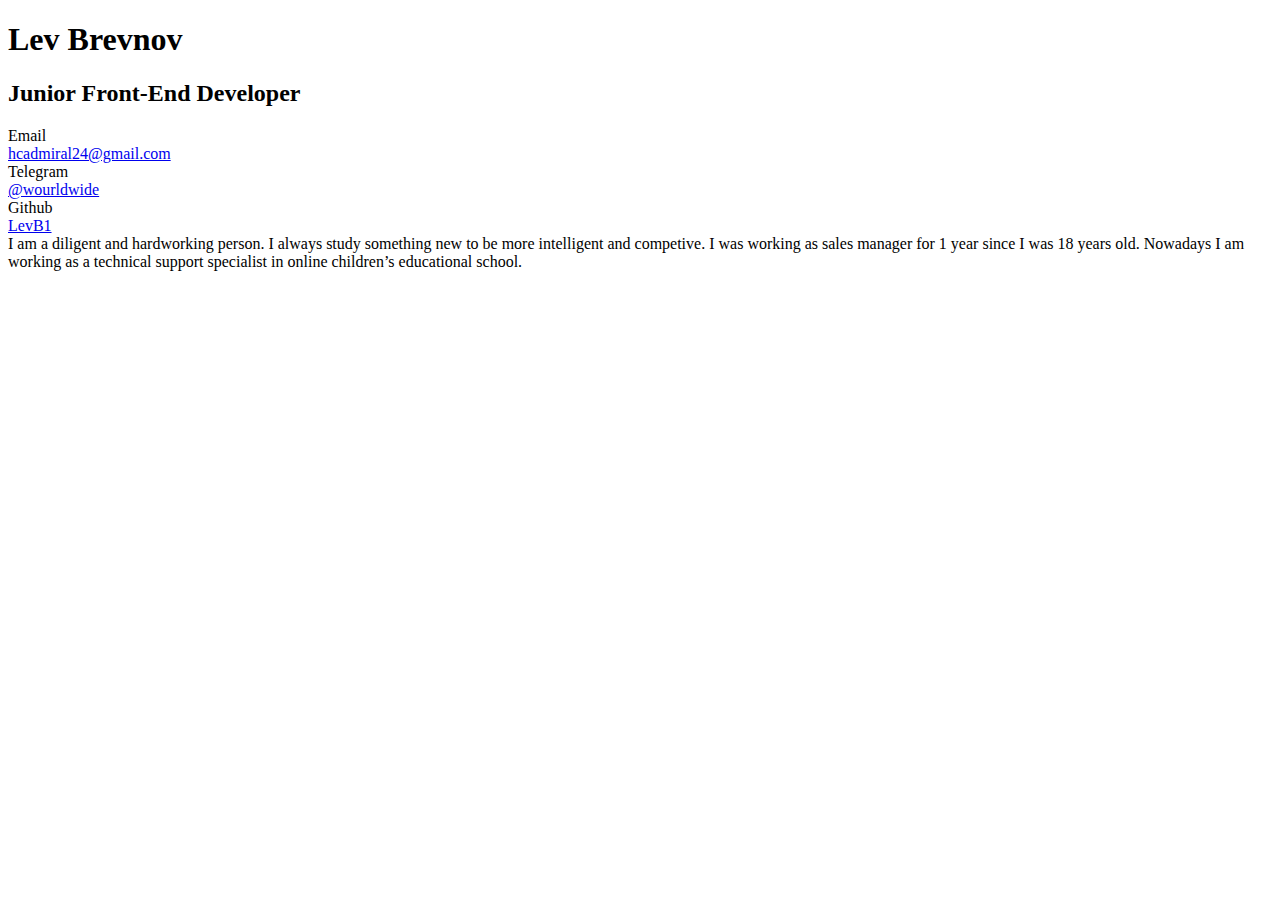
==== index.html @ 9af0b9e2 "docs: write the correct link" ====
<!DOCTYPE html>
<html lang="en"></html>
<head></head>
 <meta charset="UTF-8">
 <meta name="viewport" content="width=device-width, initial-scale=1.0">
 <title>My CV</title>
</head>
<body>
<div class="cv"></div>
 <section>
     <h1>Lev Brevnov</h1>
     <h2>Junior Front-End Developer</h2>

     <div class="contacts">
        <div class="contact">
            <div class="contact__type">
                Email
            </div>
            <div class="contact__value">
                <a href="https://mail.google.com/mail/u/0/?hl=en#inbox?compose=GTvVlcRwRfGHwWDKbcnKPzcTWJlmlCfbDFclmLvChpcvKTctKwFnTNgJGPQscrBHSxqWPxdRRQKTg">hcadmiral24@gmail.com</a>
            </div>
        </div>
        <div class="contact">
         <div class="contact__type">
             Telegram
            </div>
            <div class="contact__value">
             <a href="tg://resolve?domain=wourldwide">@wourldwide</a>
            </div>
        </div>
        <div class="contact">
            <div class="contact__type">
                Github
            </div>
            <div class="contact__value">
                <a href="https://github.com/levB1">LevB1</a>
            </div>
        </div>
     </div>
     <div class="description">
        I am a diligent and hardworking person. 
        I always study something new to be more intelligent and competive. 
        I was working as sales manager for 1 year since I was 18 years old. 
        Nowadays I am working as a technical support specialist in online children’s 
        educational school.
     </div>
    </section>

    <section>
        
    </section>
</body>
</html>
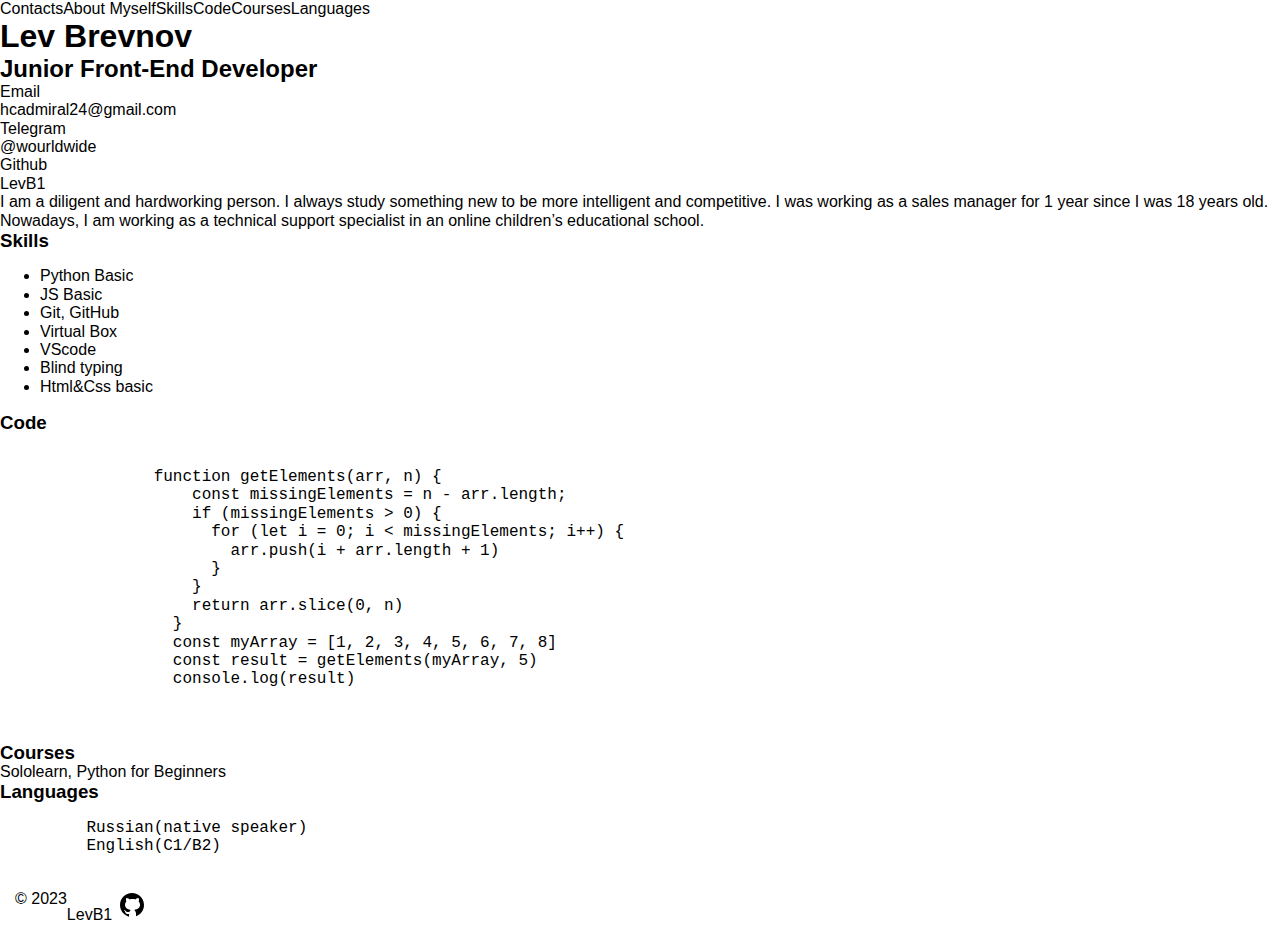
==== commit 9caed515: "docs: create normalize.css" ====
--- a/index.html
+++ b/index.html
@@ -1,54 +1,132 @@
 <!DOCTYPE html>
-<html lang="en"></html>
-<head></head>
- <meta charset="UTF-8">
- <meta name="viewport" content="width=device-width, initial-scale=1.0">
- <title>My CV</title>
+<html lang="en">
+<head>
+    <meta charset="UTF-8">
+    <meta name="viewport" content="width=device-width, initial-scale=1.0">
+    <title>My CV</title>
+    <link rel="stylesheet" href="CSS/normalize.css">
+    <link rel="stylesheet" href="CSS/styles.css">
 </head>
 <body>
-<div class="cv"></div>
- <section>
-     <h1>Lev Brevnov</h1>
-     <h2>Junior Front-End Developer</h2>
-
-     <div class="contacts">
-        <div class="contact">
-            <div class="contact__type">
-                Email
+<nav class="nav flex">
+    <ul class="list-reset nav_list flex">
+        <li class="nav__list-item"><a href="#contacts" class="link-reset nav_list-link">Contacts</a></li>
+        <li class="nav__list-item"><a href="#about myself" class="link-reset nav_list-link">About Myself</a></li>
+        <li class="nav__list-item"><a href="#skills" class="link-reset nav_list-link">Skills</a></li>
+        <li class="nav__list-item"><a href="#code" class="link-reset nav_list-link">Code</a></li>
+        <li class="nav__list-item"><a href="#courses" class="link-reset nav_list-link">Courses</a></li>
+        <li class="nav__list-item"><a href="#languages" class="link-reset nav_list-link">Languages</a></li>
+    </ul>
+</nav>
+<main>
+    <div class="cv"></div>
+    <section>
+        <h1>Lev Brevnov</h1>
+        <h2>Junior Front-End Developer</h2>
+        <div class="contacts">
+            <div class="contact">
+                <div class="contact__type">
+                    Email
+                </div>
+                <div class="contact__value">
+                    <a href="https://mail.google.com/mail/u/0/?hl=en#inbox?compose=GTvVlcRwRfGHwWDKbcnKPzcTWJlmlCfbDFclmLvChpcvKTctKwFnTNgJGPQscrBHSxqWPxdRRQKTg">hcadmiral24@gmail.com</a>
+                </div>
             </div>
-            <div class="contact__value">
-                <a href="https://mail.google.com/mail/u/0/?hl=en#inbox?compose=GTvVlcRwRfGHwWDKbcnKPzcTWJlmlCfbDFclmLvChpcvKTctKwFnTNgJGPQscrBHSxqWPxdRRQKTg">hcadmiral24@gmail.com</a>
+            <div class="contact">
+                <div class="contact__type">
+                    Telegram
+                </div>
+                <div class="contact__value">
+                    <a href="tg://resolve?domain=wourldwide">@wourldwide</a>
+                </div>
+            </div>
+            <div class="contact">
+                <div class="contact__type">
+                    Github
+                </div>
+                <div class="contact__value">
+                    <a href="https://github.com/levB1">LevB1</a>
+                </div>
             </div>
         </div>
-        <div class="contact">
-         <div class="contact__type">
-             Telegram
+        <div class="description">
+            I am a diligent and hardworking person. 
+            I always study something new to be more intelligent and competitive. 
+            I was working as a sales manager for 1 year since I was 18 years old. 
+            Nowadays, I am working as a technical support specialist in an online children’s educational school.
+        </div>
+    </section>
+     <section>
+        <h3>Skills</h3>
+        <div class="Skills"></div>
+        <ul>
+            <li>Python Basic</li>
+            <li>JS Basic</li>
+            <li>Git, GitHub</li>
+            <li>Virtual Box</li>
+            <li>VScode</li>
+            <li>Blind typing</li>
+            <li>Html&Css basic</li>
+        </ul>
+    </section>
+    <section>
+        <h3>Code</h3>
+        <div class="code"></div>
+        <pre>
+            <code>
+                function getElements(arr, n) {
+                    const missingElements = n - arr.length;
+                    if (missingElements > 0) {
+                      for (let i = 0; i < missingElements; i++) {
+                        arr.push(i + arr.length + 1)
+                      }
+                    }
+                    return arr.slice(0, n)
+                  }
+                  const myArray = [1, 2, 3, 4, 5, 6, 7, 8]
+                  const result = getElements(myArray, 5)
+                  console.log(result)
+            </code>
+          </pre>
+    </section>
+    <section>
+        <h3>Courses</h3>
+        <div class="courses"></div>
+        <a href="https://www.sololearn.com/certificates/CT-NIRWIPIM">Sololearn, Python for Beginners</a>
+    </section>
+    <section>
+        <h3>Languages</h3>
+        <div class="Languages">
+            <pre>
+         Russian(native speaker)
+         English(C1/B2)
+            </pre>
             </div>
-            <div class="contact__value">
-             <a href="tg://resolve?domain=wourldwide">@wourldwide</a>
+    </section>
+    <section>
+        <div class="about-me-container">
+            <div class="contacts" id="contacts">
+            </div>
+            <div class="about myself" id="about myself">
+            </div>
+            <div class="skills" id="skills">
+            </div>
+            <div class="code" id="code">
+            </div>
+            <div class="courses" id="courses">
+            </div>
+            <div class="languages" id="languages">
             </div>
         </div>
-        <div class="contact">
-            <div class="contact__type">
-                Github
-            </div>
-            <div class="contact__value">
-                <a href="https://github.com/levB1">LevB1</a>
-            </div>
-        </div>
-     </div>
-     <div class="description">
-        I am a diligent and hardworking person. 
-        I always study something new to be more intelligent and competive. 
-        I was working as sales manager for 1 year since I was 18 years old. 
-        Nowadays I am working as a technical support specialist in online children’s 
-        educational school.
-     </div>
     </section>
-
-    <section>
-        
-    </section>
+</main>
+<footer class="footer" style="translate: none; rotate: none; scale: none; transform: translate(0px, 0px); opacity: 1;">
+    <div class="footer__container container flex">
+        <span class="footer copy">© 2023</span>
+        <a href="https://github.com/levB1">LevB1
+            <img class="gh_logo" src="img/icons8-github.svg" alt="GitHub">
+        </a> 
+    </div>
+</footer>
 </body>
-</html>
-
+</html>--- a/CSS/styles.css
+++ b/CSS/styles.css
@@ -0,0 +1,51 @@
+body {
+    font-family: 'Montserrat', sans-serif;
+    font-weight: 400;
+  }
+  
+  HTML {
+    box-sizing: border-box;
+  }
+  
+  *,
+  *::before,
+  *::after {
+    box-sizing: inherit;
+  }
+  
+  a {
+    color: inherit;
+    text-decoration: none;
+  }
+  
+  img {
+    max-width: 100%;
+  }
+  
+  h1, h2, h3, p {
+    margin: 0;
+    padding: 0;
+  }
+  
+  btn {
+    padding: 0;
+    background-color: transparent;
+    border: 0;
+    cursor: pointer;
+  }
+  
+  .list-reset {
+    margin: 0;
+    padding: 0;
+    list-style-type: none;
+  }
+  
+  .flex {
+    display: flex;
+  }
+  
+  .container {
+    max-width: 1800px;
+    padding: 0 15px;
+    margin: 0 auto;
+  }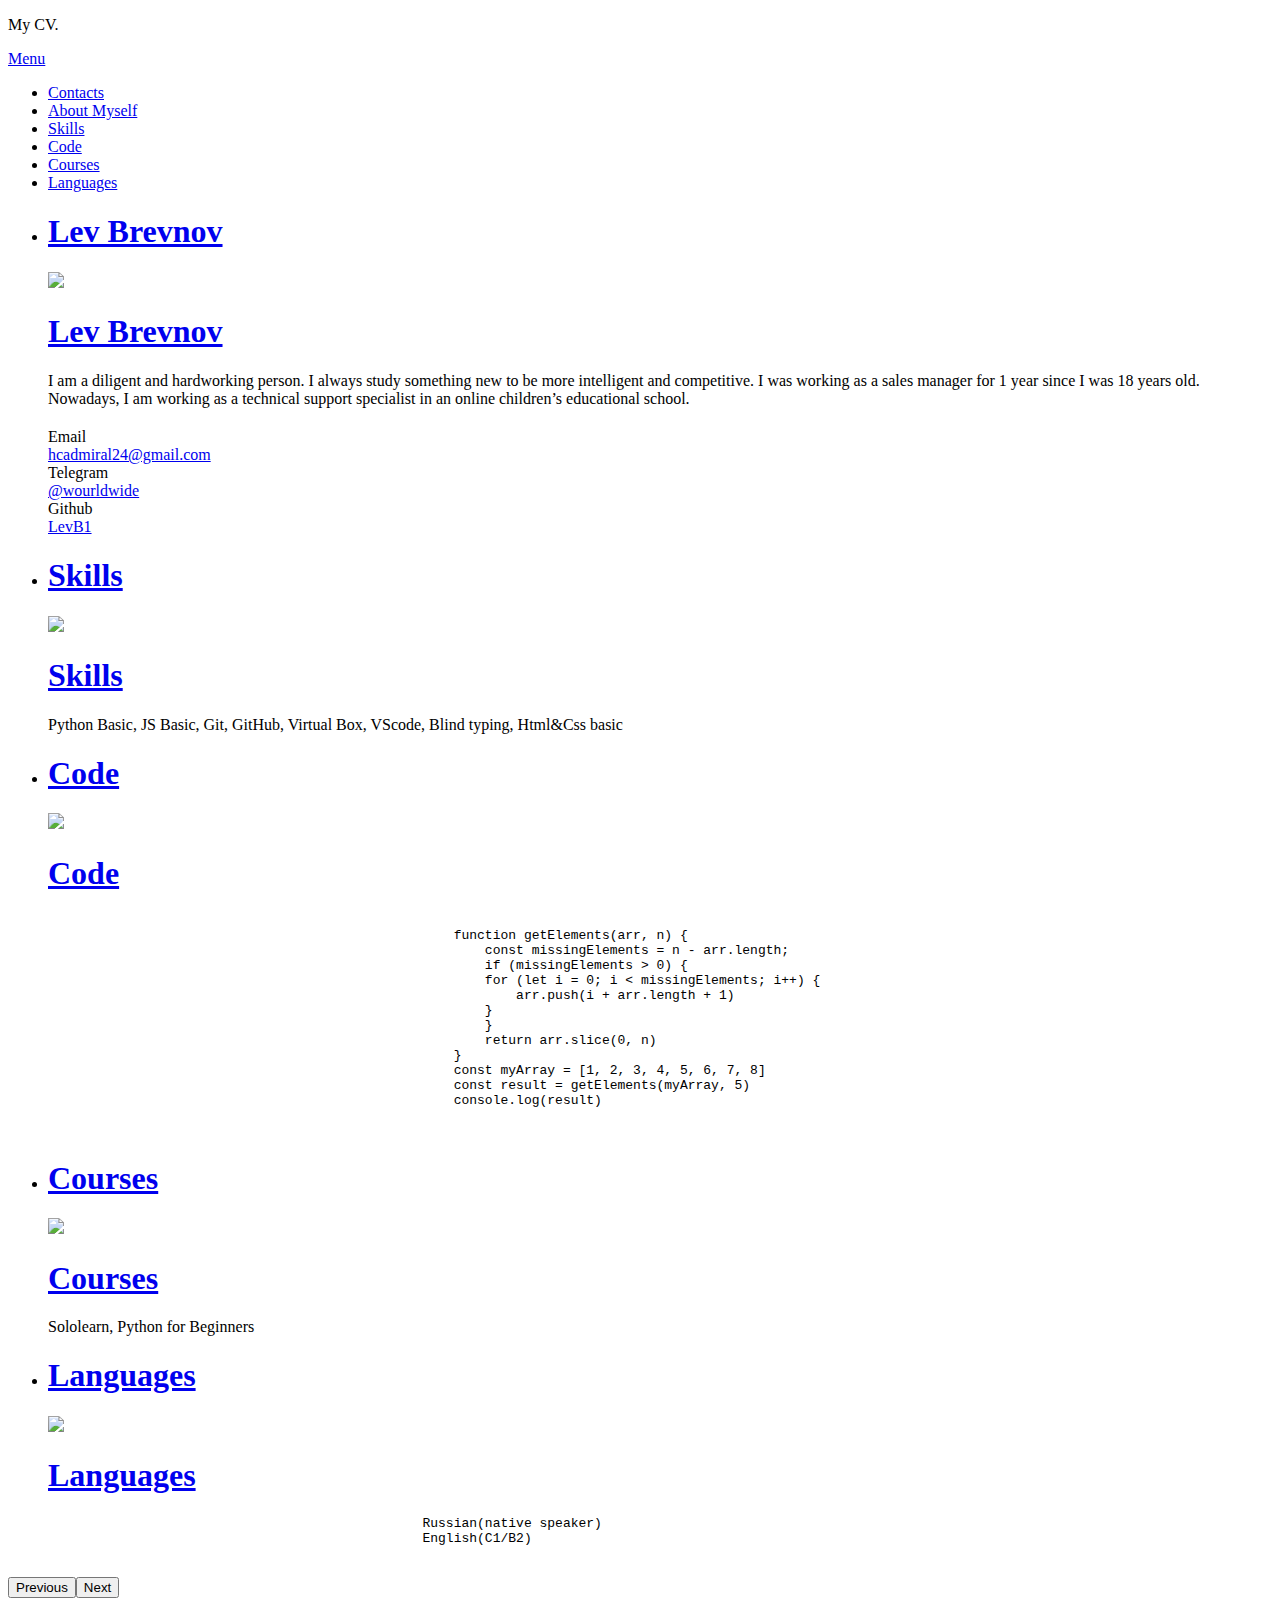
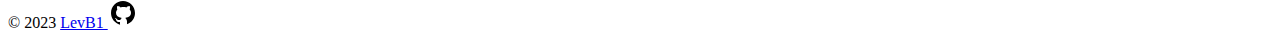
==== commit ad49e3d1: "docs: update index.html" ====
--- a/index.html
+++ b/index.html
@@ -1,132 +1,254 @@
 <!DOCTYPE html>
 <html lang="en">
+
 <head>
     <meta charset="UTF-8">
     <meta name="viewport" content="width=device-width, initial-scale=1.0">
     <title>My CV</title>
-    <link rel="stylesheet" href="CSS/normalize.css">
-    <link rel="stylesheet" href="CSS/styles.css">
+    <link rel="stylesheet" type="text/css" href="./CSS/new-styles.css">
 </head>
+
 <body>
-<nav class="nav flex">
-    <ul class="list-reset nav_list flex">
-        <li class="nav__list-item"><a href="#contacts" class="link-reset nav_list-link">Contacts</a></li>
-        <li class="nav__list-item"><a href="#about myself" class="link-reset nav_list-link">About Myself</a></li>
-        <li class="nav__list-item"><a href="#skills" class="link-reset nav_list-link">Skills</a></li>
-        <li class="nav__list-item"><a href="#code" class="link-reset nav_list-link">Code</a></li>
-        <li class="nav__list-item"><a href="#courses" class="link-reset nav_list-link">Courses</a></li>
-        <li class="nav__list-item"><a href="#languages" class="link-reset nav_list-link">Languages</a></li>
-    </ul>
-</nav>
-<main>
-    <div class="cv"></div>
-    <section>
-        <h1>Lev Brevnov</h1>
-        <h2>Junior Front-End Developer</h2>
-        <div class="contacts">
-            <div class="contact">
-                <div class="contact__type">
-                    Email
-                </div>
-                <div class="contact__value">
-                    <a href="https://mail.google.com/mail/u/0/?hl=en#inbox?compose=GTvVlcRwRfGHwWDKbcnKPzcTWJlmlCfbDFclmLvChpcvKTctKwFnTNgJGPQscrBHSxqWPxdRRQKTg">hcadmiral24@gmail.com</a>
+    <header>
+        <nav class="flex-nav">
+            <div class="container">
+                <div class="grid">
+                    <div class="column-xs-9 column-md-8">
+                        <p id="logo">My CV<span id="highlight">.</span></p>
+                    </div>
+                    <div class="column-xs-3 column-md-4">
+                        <a href="#" class="toggle-nav">Menu <i class="ion-navicon-round"></i></a>
+                        <ul class="nav_menu-items">
+                            <li><a href="#">Contacts</a></li>
+                            <li><a class="nav_btn" href="#about">About Myself</a></li>
+                            <li><a class="nav_btn" href="#skills">Skills</a></li>
+                            <li><a class="nav_btn" href="#code">Code</a></li>
+                            <li><a class="nav_btn" href="#courses">Courses</a></li>
+                            <li><a class="nav_btn" href="#languages">Languages</a></li>
+                        </ul>
+                    </div>
                 </div>
             </div>
-            <div class="contact">
-                <div class="contact__type">
-                    Telegram
-                </div>
-                <div class="contact__value">
-                    <a href="tg://resolve?domain=wourldwide">@wourldwide</a>
+        </nav>
+    </header>
+    <main class="intro-section">
+        <div class="container">
+            <div class="grid">
+                <div class="column-xs-12">
+                    <ul class="slider">
+                        <li id="about" class="slider-item active">
+                            <div class="grid vertical">
+                                <div class="column-xs-12 column-md-2 hide-mobile">
+                                    <div class="intro">
+                                        <a href="#">
+                                            <h1 class="title"><span class="underline">Lev Brevnov</span></h1>
+                                        </a>
+                                    </div>
+                                </div>
+                                <div class="column-xs-12 column-md-10">
+                                    <div class="image-holder">
+                                        <img src="https://source.unsplash.com/cddaZDt6uRw">
+                                    </div>
+                                    <div class="grid">
+                                        <div class="column-xs-12 column-md-9">
+                                            <div class="intro show-mobile">
+                                                <a href="#">
+                                                    <h1 class="title"><span class="underline">Lev Brevnov</span></h1>
+                                                </a>
+                                            </div>
+                                            <p class="description">I am a diligent and hardworking person.
+                                                I always study something new to be more intelligent and competitive.
+                                                I was working as a sales manager for 1 year since I was 18 years old.
+                                                Nowadays, I am working as a technical support specialist in an online
+                                                children’s educational school.</p>
+                                                <div class="contacts" style="margin-top: 20px;">
+                                                    <div class="contact">
+                                                        <div class="contact__type">
+                                                            Email
+                                                        </div>
+                                                        <div class="contact__value">
+                                                            <a
+                                                                href="https://mail.google.com/mail/u/0/?hl=en#inbox?compose=GTvVlcRwRfGHwWDKbcnKPzcTWJlmlCfbDFclmLvChpcvKTctKwFnTNgJGPQscrBHSxqWPxdRRQKTg">hcadmiral24@gmail.com</a>
+                                                        </div>
+                                                    </div>
+                                                    <div class="contact">
+                                                        <div class="contact__type">
+                                                            Telegram
+                                                        </div>
+                                                        <div class="contact__value">
+                                                            <a href="tg://resolve?domain=wourldwide">@wourldwide</a>
+                                                        </div>
+                                                    </div>
+                                                    <div class="contact">
+                                                        <div class="contact__type">
+                                                            Github
+                                                        </div>
+                                                        <div class="contact__value">
+                                                            <a href="https://github.com/levB1">LevB1</a>
+                                                        </div>
+                                                    </div>
+                                                </div>
+                                        </div>
+                                    </div>
+                                </div>
+                            </div>
+                        </li>
+                        <li id="skills" class="slider-item">
+                            <div class="grid vertical">
+                                <div class="column-xs-12 column-md-2 hide-mobile">
+                                    <div class="intro">
+                                        <a href="#">
+                                            <h1 class="title"><span class="underline">Skills</span></h1>
+                                        </a>
+                                    </div>
+                                </div>
+                                <div class="column-xs-12 column-md-10">
+                                    <div class="image-holder">
+                                        <img src="https://source.unsplash.com/Pz3EHf-KJfc">
+                                    </div>
+                                    <div class="grid">
+                                        <div class="column-xs-12 column-md-9">
+                                            <div class="intro show-mobile">
+                                                <a href="#">
+                                                    <h1 class="title"><span class="underline">Skills</span></h1>
+                                                </a>
+                                            </div>
+                                            <p class="description">Python Basic, JS Basic, Git, GitHub, Virtual Box,
+                                                VScode, Blind typing, Html&Css basic</p>
+                                        </div>
+                                    </div>
+                                </div>
+                            </div>
+                        </li>
+                        <li id="code" class="slider-item">
+                            <div class="grid vertical">
+                                <div class="column-xs-12 column-md-2 hide-mobile">
+                                    <div class="intro">
+                                        <a href="#">
+                                            <h1 class="title"><span class="underline">Code</span></h1>
+                                        </a>
+                                    </div>
+                                </div>
+                                <div class="column-xs-12 column-md-10">
+                                    <div class="image-holder">
+                                        <img src="https://source.unsplash.com/peYW3VwICpE">
+                                    </div>
+                                    <div class="grid">
+                                        <div class="column-xs-12 column-md-9">
+                                            <div class="intro show-mobile">
+                                                <a href="#">
+                                                    <h1 class="title"><span class="underline">Code</span></h1>
+                                                </a>
+                                            </div>
+                                            <pre>
+                                            <code class="description">
+                                                    function getElements(arr, n) {
+                                                        const missingElements = n - arr.length;
+                                                        if (missingElements > 0) {
+                                                        for (let i = 0; i < missingElements; i++) {
+                                                            arr.push(i + arr.length + 1)
+                                                        }
+                                                        }
+                                                        return arr.slice(0, n)
+                                                    }
+                                                    const myArray = [1, 2, 3, 4, 5, 6, 7, 8]
+                                                    const result = getElements(myArray, 5)
+                                                    console.log(result)
+                                                </code>
+                                                </pre>
+                                        </div>
+                                    </div>
+                                </div>
+                            </div>
+                        </li>
+                        <li id="courses" class="slider-item">
+                            <div class="grid vertical">
+                                <div class="column-xs-12 column-md-2 hide-mobile">
+                                    <div class="intro">
+                                        <a href="#">
+                                            <h1 class="title"><span class="underline">Courses</span></h1>
+                                        </a>
+                                    </div>
+                                </div>
+                                <div class="column-xs-12 column-md-10">
+                                    <div class="image-holder">
+                                        <img src="https://source.unsplash.com/VmeOZQjTVGE">
+                                    </div>
+                                    <div class="grid">
+                                        <div class="column-xs-12 column-md-9">
+                                            <div class="intro show-mobile">
+                                                <a href="#">
+                                                    <h1 class="title"><span class="underline">Courses</span></h1>
+                                                </a>
+                                            </div>
+                                            <p class="description">Sololearn, Python for Beginners
+                                            </p>
+                                        </div>
+                                    </div>
+                                </div>
+                            </div>
+                        </li>
+
+                        <li id="languages" class="slider-item">
+                            <div class="grid vertical">
+                                <div class="column-xs-12 column-md-2 hide-mobile">
+                                    <div class="intro">
+                                        <a href="#">
+                                            <h1 class="title"><span class="underline">Languages</span></h1>
+                                        </a>
+                                    </div>
+                                </div>
+                                <div class="column-xs-12 column-md-10">
+                                    <div class="image-holder">
+                                        <img src="https://source.unsplash.com/VmeOZQjTVGE">
+                                    </div>
+                                    <div class="grid">
+                                        <div class="column-xs-12 column-md-9">
+                                            <div class="intro show-mobile">
+                                                <a href="#">
+                                                    <h1 class="title"><span class="underline">Languages</span></h1>
+                                                </a>
+                                            </div>
+                                            <p class="description">
+                                                <pre>
+                                                Russian(native speaker)
+                                                English(C1/B2)
+                                                   </pre>
+                                            </p>
+                                        </div>
+                                    </div>
+                                </div>
+                            </div>
+                        </li>
+
+                    </ul>
+                    <div class="grid">
+                        <div class="column-xs-12">
+                            <div class="controls">
+                                <button class="previous">
+                                    <span class="visually-hidden">Previous</span>
+                                    <span class="icon arrow-left" aria-hidden="true"></span>
+                                    </a>
+                                    <button class="next">
+                                        <span class="visually-hidden">Next</span>
+                                        <span class="icon arrow-right" aria-hidden="true"></span>
+                                        </a>
+                            </div>
+                        </div>
+                    </div>
                 </div>
             </div>
-            <div class="contact">
-                <div class="contact__type">
-                    Github
-                </div>
-                <div class="contact__value">
-                    <a href="https://github.com/levB1">LevB1</a>
-                </div>
-            </div>
+    </main>
+    <footer class="footer"
+        style="translate: none; rotate: none; scale: none; transform: translate(0px, 0px); opacity: 1;">
+        <div class="footer__container container flex">
+            <span class="footer copy">© 2023</span>
+            <a href="https://github.com/levB1">LevB1
+                <img class="gh_logo" width="30" height="30" src="img/icons8-github.svg" alt="GitHub">
+            </a>
         </div>
-        <div class="description">
-            I am a diligent and hardworking person. 
-            I always study something new to be more intelligent and competitive. 
-            I was working as a sales manager for 1 year since I was 18 years old. 
-            Nowadays, I am working as a technical support specialist in an online children’s educational school.
-        </div>
-    </section>
-     <section>
-        <h3>Skills</h3>
-        <div class="Skills"></div>
-        <ul>
-            <li>Python Basic</li>
-            <li>JS Basic</li>
-            <li>Git, GitHub</li>
-            <li>Virtual Box</li>
-            <li>VScode</li>
-            <li>Blind typing</li>
-            <li>Html&Css basic</li>
-        </ul>
-    </section>
-    <section>
-        <h3>Code</h3>
-        <div class="code"></div>
-        <pre>
-            <code>
-                function getElements(arr, n) {
-                    const missingElements = n - arr.length;
-                    if (missingElements > 0) {
-                      for (let i = 0; i < missingElements; i++) {
-                        arr.push(i + arr.length + 1)
-                      }
-                    }
-                    return arr.slice(0, n)
-                  }
-                  const myArray = [1, 2, 3, 4, 5, 6, 7, 8]
-                  const result = getElements(myArray, 5)
-                  console.log(result)
-            </code>
-          </pre>
-    </section>
-    <section>
-        <h3>Courses</h3>
-        <div class="courses"></div>
-        <a href="https://www.sololearn.com/certificates/CT-NIRWIPIM">Sololearn, Python for Beginners</a>
-    </section>
-    <section>
-        <h3>Languages</h3>
-        <div class="Languages">
-            <pre>
-         Russian(native speaker)
-         English(C1/B2)
-            </pre>
-            </div>
-    </section>
-    <section>
-        <div class="about-me-container">
-            <div class="contacts" id="contacts">
-            </div>
-            <div class="about myself" id="about myself">
-            </div>
-            <div class="skills" id="skills">
-            </div>
-            <div class="code" id="code">
-            </div>
-            <div class="courses" id="courses">
-            </div>
-            <div class="languages" id="languages">
-            </div>
-        </div>
-    </section>
-</main>
-<footer class="footer" style="translate: none; rotate: none; scale: none; transform: translate(0px, 0px); opacity: 1;">
-    <div class="footer__container container flex">
-        <span class="footer copy">© 2023</span>
-        <a href="https://github.com/levB1">LevB1
-            <img class="gh_logo" src="img/icons8-github.svg" alt="GitHub">
-        </a> 
-    </div>
-</footer>
+    </footer>
+    <script defer src="./JS/new-land.js"></script>
 </body>
+
 </html>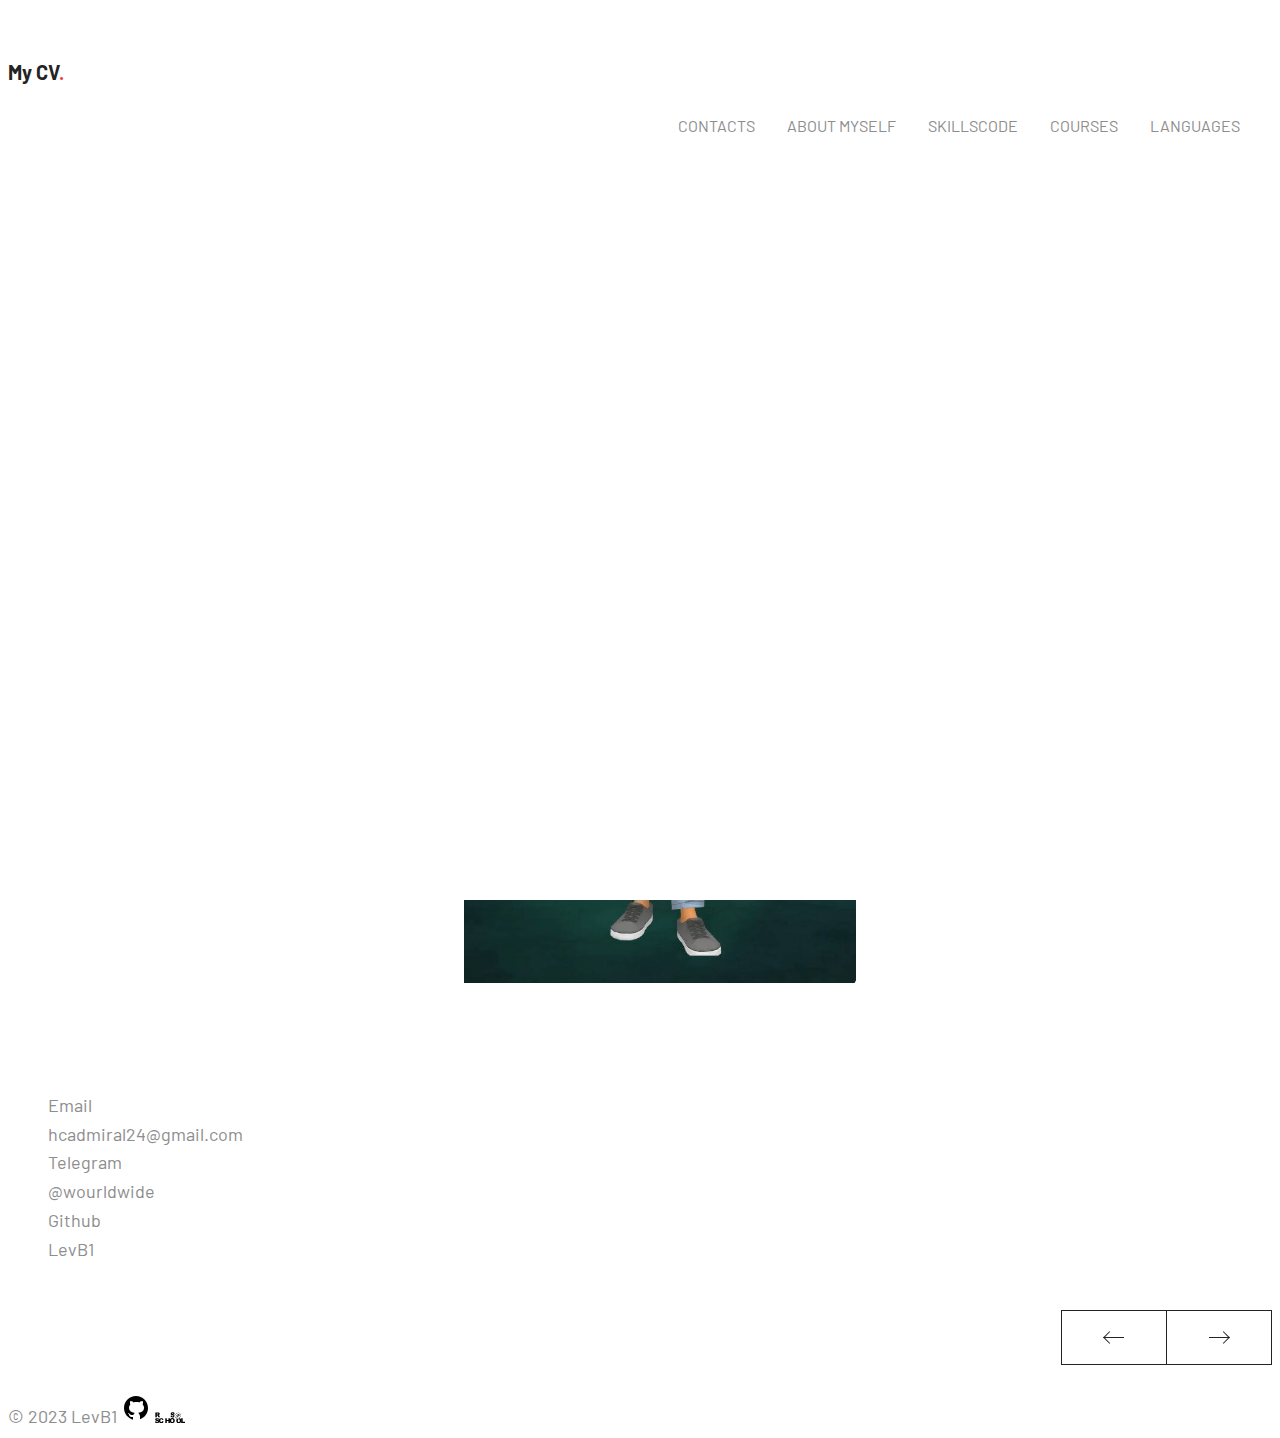
==== commit 19c103ef: "docs: update cv and add pictures" ====
--- a/index.html
+++ b/index.html
@@ -5,7 +5,7 @@
     <meta charset="UTF-8">
     <meta name="viewport" content="width=device-width, initial-scale=1.0">
     <title>My CV</title>
-    <link rel="stylesheet" type="text/css" href="./CSS/new-styles.css">
+    <link rel="stylesheet" type="text/css" href="./CSS/newstyles.css">
 </head>
 
 <body>
@@ -46,8 +46,8 @@
                                     </div>
                                 </div>
                                 <div class="column-xs-12 column-md-10">
-                                    <div class="image-holder">
-                                        <img src="https://source.unsplash.com/cddaZDt6uRw">
+                                    <div class="image-holder" style="object-fit: contain;">
+                                        <img src="img/photo_2023-07-06_19-40-55.jpg">
                                     </div>
                                     <div class="grid">
                                         <div class="column-xs-12 column-md-9">
@@ -61,33 +61,33 @@
                                                 I was working as a sales manager for 1 year since I was 18 years old.
                                                 Nowadays, I am working as a technical support specialist in an online
                                                 children’s educational school.</p>
-                                                <div class="contacts" style="margin-top: 20px;">
-                                                    <div class="contact">
-                                                        <div class="contact__type">
-                                                            Email
-                                                        </div>
-                                                        <div class="contact__value">
-                                                            <a
-                                                                href="https://mail.google.com/mail/u/0/?hl=en#inbox?compose=GTvVlcRwRfGHwWDKbcnKPzcTWJlmlCfbDFclmLvChpcvKTctKwFnTNgJGPQscrBHSxqWPxdRRQKTg">hcadmiral24@gmail.com</a>
-                                                        </div>
-                                                    </div>
-                                                    <div class="contact">
-                                                        <div class="contact__type">
-                                                            Telegram
-                                                        </div>
-                                                        <div class="contact__value">
-                                                            <a href="tg://resolve?domain=wourldwide">@wourldwide</a>
-                                                        </div>
-                                                    </div>
-                                                    <div class="contact">
-                                                        <div class="contact__type">
-                                                            Github
-                                                        </div>
-                                                        <div class="contact__value">
-                                                            <a href="https://github.com/levB1">LevB1</a>
-                                                        </div>
+                                            <div class="contacts" style="margin-top: 20px;">
+                                                <div class="contact">
+                                                    <div class="contact__type">
+                                                        Email
+                                                    </div>
+                                                    <div class="contact__value">
+                                                        <a
+                                                            href="https://mail.google.com/mail/u/0/?hl=en#inbox?compose=GTvVlcRwRfGHwWDKbcnKPzcTWJlmlCfbDFclmLvChpcvKTctKwFnTNgJGPQscrBHSxqWPxdRRQKTg">hcadmiral24@gmail.com</a>
                                                     </div>
                                                 </div>
+                                                <div class="contact">
+                                                    <div class="contact__type">
+                                                        Telegram
+                                                    </div>
+                                                    <div class="contact__value">
+                                                        <a href="tg://resolve?domain=wourldwide">@wourldwide</a>
+                                                    </div>
+                                                </div>
+                                                <div class="contact">
+                                                    <div class="contact__type">
+                                                        Github
+                                                    </div>
+                                                    <div class="contact__value">
+                                                        <a href="https://github.com/levB1">LevB1</a>
+                                                    </div>
+                                                </div>
+                                            </div>
                                         </div>
                                     </div>
                                 </div>
@@ -104,7 +104,7 @@
                                 </div>
                                 <div class="column-xs-12 column-md-10">
                                     <div class="image-holder">
-                                        <img src="https://source.unsplash.com/Pz3EHf-KJfc">
+                                        <img src="img/photo-1617900906639-cab7adceb499.avif">
                                     </div>
                                     <div class="grid">
                                         <div class="column-xs-12 column-md-9">
@@ -131,7 +131,7 @@
                                 </div>
                                 <div class="column-xs-12 column-md-10">
                                     <div class="image-holder">
-                                        <img src="https://source.unsplash.com/peYW3VwICpE">
+                                        <img src="img/photo-1602992708529-c9fdb12905c9.avif">
                                     </div>
                                     <div class="grid">
                                         <div class="column-xs-12 column-md-9">
@@ -172,7 +172,7 @@
                                 </div>
                                 <div class="column-xs-12 column-md-10">
                                     <div class="image-holder">
-                                        <img src="https://source.unsplash.com/VmeOZQjTVGE">
+                                        <img src="img/photo-1546410531-bb4caa6b424d.avif">
                                     </div>
                                     <div class="grid">
                                         <div class="column-xs-12 column-md-9">
@@ -200,7 +200,7 @@
                                 </div>
                                 <div class="column-xs-12 column-md-10">
                                     <div class="image-holder">
-                                        <img src="https://source.unsplash.com/VmeOZQjTVGE">
+                                        <img src="img/photo-1651421479704-470a78eef530.avif">
                                     </div>
                                     <div class="grid">
                                         <div class="column-xs-12 column-md-9">
@@ -244,11 +244,119 @@
         <div class="footer__container container flex">
             <span class="footer copy">© 2023</span>
             <a href="https://github.com/levB1">LevB1
-                <img class="gh_logo" width="30" height="30" src="img/icons8-github.svg" alt="GitHub">
+                <?xml version="1.0"?><svg xmlns="http://www.w3.org/2000/svg" viewBox="0 0 30 30" width="30px"
+                    height="30px">
+                    <path
+                        d="M15,3C8.373,3,3,8.373,3,15c0,5.623,3.872,10.328,9.092,11.63C12.036,26.468,12,26.28,12,26.047v-2.051 c-0.487,0-1.303,0-1.508,0c-0.821,0-1.551-0.353-1.905-1.009c-0.393-0.729-0.461-1.844-1.435-2.526 c-0.289-0.227-0.069-0.486,0.264-0.451c0.615,0.174,1.125,0.596,1.605,1.222c0.478,0.627,0.703,0.769,1.596,0.769 c0.433,0,1.081-0.025,1.691-0.121c0.328-0.833,0.895-1.6,1.588-1.962c-3.996-0.411-5.903-2.399-5.903-5.098 c0-1.162,0.495-2.286,1.336-3.233C9.053,10.647,8.706,8.73,9.435,8c1.798,0,2.885,1.166,3.146,1.481C13.477,9.174,14.461,9,15.495,9 c1.036,0,2.024,0.174,2.922,0.483C18.675,9.17,19.763,8,21.565,8c0.732,0.731,0.381,2.656,0.102,3.594 c0.836,0.945,1.328,2.066,1.328,3.226c0,2.697-1.904,4.684-5.894,5.097C18.199,20.49,19,22.1,19,23.313v2.734 c0,0.104-0.023,0.179-0.035,0.268C23.641,24.676,27,20.236,27,15C27,8.373,21.627,3,15,3z" />
+                    </svg>
+            </a>
+            <a href="https://rs.school/js/" rel="nofollow" target="_blank">
+                <svg id="Layer_1" width="30" xmlns="http://www.w3.org/2000/svg"
+                    xmlns:xlink="http://www.w3.org/1999/xlink" viewBox="0 0 552.8 205.3">
+                    <style>
+                        .st0 {
+                            fill: #fff
+                        }
+
+                        .st5,
+                        .st7 {
+                            fill: #fff;
+                            stroke: #000;
+                            stroke-width: 4;
+                            stroke-miterlimit: 10
+                        }
+
+                        .st7 {
+                            fill: none
+                        }
+                    </style>
+                    <path
+                        d="M285.4 68l26.3-1.7c.6 4.3 1.7 7.5 3.5 9.8 2.9 3.6 6.9 5.4 12.2 5.4 3.9 0 7-.9 9.1-2.8 2-1.5 3.2-3.9 3.2-6.4 0-2.4-1.1-4.7-3-6.2-2-1.8-6.7-3.6-14.1-5.2-12.1-2.7-20.8-6.3-25.9-10.9-5.1-4.3-8-10.6-7.8-17.3 0-4.6 1.4-9.2 4-13 3-4.3 7.1-7.7 12-9.6 5.3-2.3 12.7-3.5 22-3.5 11.4 0 20.1 2.1 26.1 6.4 6 4.2 9.6 11 10.7 20.3l-26 1.5c-.7-4-2.1-6.9-4.4-8.8s-5.3-2.8-9.2-2.8c-3.2 0-5.6.7-7.2 2-1.5 1.2-2.5 3-2.4 5 0 1.5.8 2.9 2 3.8 1.3 1.2 4.4 2.3 9.3 3.3 12.1 2.6 20.7 5.2 26 7.9 5.3 2.7 9.1 6 11.4 9.9 2.4 4 3.6 8.6 3.5 13.3 0 5.6-1.6 11.2-4.8 15.9-3.3 4.9-7.9 8.7-13.3 11-5.7 2.5-12.9 3.8-21.5 3.8-15.2 0-25.7-2.9-31.6-8.8S286.1 77 285.4 68zM6.3 97.6V8.2h46.1c8.5 0 15.1.7 19.6 2.2 4.4 1.4 8.3 4.3 10.9 8.2 2.9 4.3 4.3 9.3 4.2 14.5.3 8.8-4.2 17.2-11.9 21.6-3 1.7-6.3 2.9-9.7 3.5 2.5.7 5 1.9 7.2 3.3 1.7 1.4 3.1 3 4.4 4.7 1.5 1.7 2.8 3.6 3.9 5.6l13.4 25.9H63L48.2 70.2c-1.9-3.5-3.5-5.8-5-6.9-2-1.4-4.4-2.1-6.8-2.1H34v36.3H6.3zM34 44.4h11.7c2.5-.2 4.9-.6 7.3-1.2 1.8-.3 3.4-1.3 4.5-2.8 2.7-3.6 2.3-8.7-1-11.8-1.8-1.5-5.3-2.3-10.3-2.3H34v18.1zM0 174.2l26.3-1.7c.6 4.3 1.7 7.5 3.5 9.8 2.8 3.6 6.9 5.5 12.2 5.5 3.9 0 7-.9 9.1-2.8 2-1.6 3.2-3.9 3.2-6.4 0-2.4-1.1-4.7-3-6.2-2-1.8-6.7-3.6-14.2-5.2-12.1-2.7-20.8-6.3-25.9-10.9-5.1-4.3-8-10.6-7.8-17.3 0-4.6 1.4-9.2 4-13 3-4.3 7.1-7.7 12-9.6 5.3-2.3 12.7-3.5 22-3.5 11.4 0 20.1 2.1 26.1 6.4s9.5 11 10.6 20.3l-26 1.5c-.7-4-2.1-6.9-4.4-8.8-2.2-1.9-5.3-2.8-9.2-2.7-3.2 0-5.6.7-7.2 2.1-1.6 1.2-2.5 3-2.4 5 0 1.5.8 2.9 2 3.8 1.3 1.2 4.4 2.3 9.3 3.3 12.1 2.6 20.7 5.2 26 7.9 5.3 2.7 9.1 6 11.4 9.9 2.4 4 3.6 8.6 3.6 13.2 0 5.6-1.7 11.1-4.8 15.8-3.3 4.9-7.9 8.7-13.3 11-5.7 2.5-12.9 3.8-21.5 3.8-15.2 0-25.7-2.9-31.6-8.8-5.9-6-9.2-13.4-10-22.4z" />
+                    <path
+                        d="M133 167.2l24.2 7.3c-1.3 6.1-4 11.9-7.7 17-3.4 4.5-7.9 8-13 10.3-5.2 2.3-11.8 3.5-19.8 3.5-9.7 0-17.7-1.4-23.8-4.2-6.2-2.8-11.5-7.8-16-14.9-4.5-7.1-6.7-16.2-6.7-27.3 0-14.8 3.9-26.2 11.8-34.1s19-11.9 33.4-11.9c11.3 0 20.1 2.3 26.6 6.8 6.4 4.6 11.2 11.6 14.4 21l-24.4 5.4c-.6-2.1-1.5-4.2-2.7-6-1.5-2.1-3.4-3.7-5.7-4.9-2.3-1.2-4.9-1.7-7.5-1.7-6.3 0-11.1 2.5-14.4 7.6-2.5 3.7-3.8 9.6-3.8 17.6 0 9.9 1.5 16.7 4.5 20.4 3 3.7 7.2 5.5 12.7 5.5 5.3 0 9.3-1.5 12-4.4 2.7-3.1 4.7-7.4 5.9-13zm56.5-52.8h27.6v31.3h30.2v-31.3h27.8v89.4h-27.8v-36.2h-30.2v36.2h-27.6v-89.4z" />
+                    <path
+                        d="M271.3 159.1c0-14.6 4.1-26 12.2-34.1 8.1-8.1 19.5-12.2 34-12.2 14.9 0 26.3 4 34.4 12S364 144 364 158.4c0 10.5-1.8 19-5.3 25.7-3.4 6.6-8.7 12-15.2 15.6-6.7 3.7-15 5.6-24.9 5.6-10.1 0-18.4-1.6-25-4.8-6.8-3.4-12.4-8.7-16.1-15.2-4.1-7-6.2-15.7-6.2-26.2zm27.6.1c0 9 1.7 15.5 5 19.5 3.3 3.9 7.9 5.9 13.7 5.9 5.9 0 10.5-1.9 13.8-5.8s4.9-10.8 4.9-20.8c0-8.4-1.7-14.6-5.1-18.4-3.4-3.9-8-5.8-13.8-5.8-5.1-.2-10 2-13.4 5.9-3.4 3.9-5.1 10.4-5.1 19.5zm93.4-.1c0-14.6 4.1-26 12.2-34.1 8.1-8.1 19.5-12.2 34-12.2 14.9 0 26.4 4 34.4 12S485 144 485 158.4c0 10.5-1.8 19-5.3 25.7-3.4 6.6-8.7 12-15.2 15.6-6.7 3.7-15 5.6-24.9 5.6-10.1 0-18.4-1.6-25-4.8-6.8-3.4-12.4-8.7-16.1-15.2-4.1-7-6.2-15.7-6.2-26.2zm27.6.1c0 9 1.7 15.5 5 19.5 3.3 3.9 7.9 5.9 13.7 5.9 5.9 0 10.5-1.9 13.8-5.8 3.3-3.9 4.9-10.8 4.9-20.8 0-8.4-1.7-14.6-5.1-18.4-3.4-3.9-8-5.8-13.8-5.8-5.1-.2-10.1 2-13.4 5.9-3.4 3.9-5.1 10.4-5.1 19.5z" />
+                    <path d="M482.1 114.4h27.6v67.4h43.1v22H482v-89.4z" />
+                    <ellipse transform="rotate(-37.001 420.46 67.88)" class="st0" cx="420.5" cy="67.9" rx="63"
+                        ry="51.8" />
+                    <defs>
+                        <ellipse id="SVGID_1_" transform="rotate(-37.001 420.46 67.88)" cx="420.5" cy="67.9" rx="63"
+                            ry="51.8" />
+                    </defs>
+                    <clipPath id="SVGID_2_">
+                        <use xlink:href="#SVGID_1_" overflow="visible" />
+                    </clipPath>
+                    <g clip-path="url(#SVGID_2_)">
+                        <path transform="rotate(-37.001 420.82 68.353)" class="st0"
+                            d="M330.9-14.2h179.8v165.1H330.9z" />
+                        <g id="Layer_2_1_">
+                            <defs>
+                                <path id="SVGID_3_" transform="rotate(-37.001 420.82 68.353)"
+                                    d="M330.9-14.2h179.8v165.1H330.9z" />
+                            </defs>
+                            <clipPath id="SVGID_4_">
+                                <use xlink:href="#SVGID_3_" overflow="visible" />
+                            </clipPath>
+                            <g id="Layer_1-2" clip-path="url(#SVGID_4_)">
+                                <ellipse transform="rotate(-37.001 420.46 67.88)" class="st0" cx="420.5" cy="67.9"
+                                    rx="63" ry="51.8" />
+                                <defs>
+                                    <ellipse id="SVGID_5_" transform="rotate(-37.001 420.46 67.88)" cx="420.5" cy="67.9"
+                                        rx="63" ry="51.8" />
+                                </defs>
+                                <clipPath id="SVGID_6_">
+                                    <use xlink:href="#SVGID_5_" overflow="visible" />
+                                </clipPath>
+                                <g clip-path="url(#SVGID_6_)">
+                                    <path transform="rotate(-37 420.799 68.802)" class="st0"
+                                        d="M357.8 17h125.9v103.7H357.8z" />
+                                    <defs>
+                                        <path id="SVGID_7_" transform="rotate(-37 420.799 68.802)"
+                                            d="M357.8 17h125.9v103.7H357.8z" />
+                                    </defs>
+                                    <clipPath id="SVGID_8_">
+                                        <use xlink:href="#SVGID_7_" overflow="visible" />
+                                    </clipPath>
+                                    <g clip-path="url(#SVGID_8_)">
+                                        <ellipse transform="rotate(-37.001 420.46 67.88)" class="st5" cx="420.5"
+                                            cy="67.9" rx="63" ry="51.8" />
+                                    </g>
+                                    <path transform="rotate(-37 420.799 68.802)" d="M357.8 17h125.9v103.7H357.8z"
+                                        fill="none" stroke="#000" stroke-width="4" stroke-miterlimit="10"
+                                        clip-path="url(#SVGID_8_)" />
+                                    <ellipse transform="rotate(-37.001 420.46 67.88)" class="st7" cx="420.5" cy="67.9"
+                                        rx="63" ry="51.8" />
+                                    <path transform="rotate(-37 420.799 68.802)" class="st0"
+                                        d="M357.8 17h125.9v103.7H357.8z" />
+                                    <defs>
+                                        <path id="SVGID_9_" transform="rotate(-37 420.799 68.802)"
+                                            d="M357.8 17h125.9v103.7H357.8z" />
+                                    </defs>
+                                    <clipPath id="SVGID_10_">
+                                        <use xlink:href="#SVGID_9_" overflow="visible" />
+                                    </clipPath>
+                                    <g clip-path="url(#SVGID_10_)">
+                                        <ellipse transform="rotate(-37.001 420.46 67.88)" class="st5" cx="420.5"
+                                            cy="67.9" rx="63" ry="51.8" />
+                                    </g>
+                                    <path transform="rotate(-37 420.799 68.802)" d="M357.8 17h125.9v103.7H357.8z"
+                                        fill="none" stroke="#000" stroke-width="4" stroke-miterlimit="10"
+                                        clip-path="url(#SVGID_10_)" />
+                                    <path transform="rotate(-37.001 420.82 68.353)" class="st7"
+                                        d="M330.9-14.2h179.8v165.1H330.9z" />
+                                </g>
+                                <ellipse transform="rotate(-37.001 420.46 67.88)" class="st7" cx="420.5" cy="67.9"
+                                    rx="63" ry="51.8" />
+                                <path
+                                    d="M392.4 61.3l10-7 12.3 17.5c2.1 2.8 3.7 5.8 4.9 9.1.7 2.5.5 5.2-.5 7.6-1.3 3-3.4 5.5-6.2 7.3-3.3 2.3-6.1 3.6-8.5 4-2.3.4-4.7 0-6.9-1-2.4-1.2-4.5-2.9-6.1-5.1l8.6-8c.7 1.1 1.6 2.1 2.6 2.9.7.5 1.5.8 2.4.8.7 0 1.4-.3 1.9-.7 1-.6 1.7-1.8 1.6-3-.3-1.7-1-3.4-2.1-4.7l-14-19.7zm30 11.1l9.1-7.2c1 1.2 2.3 2.1 3.7 2.6 2 .6 4.1.2 5.8-1.1 1.2-.8 2.2-1.9 2.6-3.3.6-1.8-.4-3.8-2.2-4.4-.3-.1-.6-.2-.9-.2-1.2-.1-3.3.4-6.4 1.7-5.1 2.1-9.1 2.9-12.1 2.6-2.9-.3-5.6-1.8-7.2-4.3-1.2-1.7-1.8-3.7-1.9-5.7 0-2.3.6-4.6 1.9-6.5 1.9-2.7 4.2-5 7-6.8 4.2-2.9 7.9-4.3 11.1-4.3 3.2 0 6.2 1.5 9 4.6l-9 7.1c-1.8-2.3-5.2-2.8-7.5-1l-.3.3c-1 .6-1.7 1.5-2.1 2.6-.3.8-.1 1.7.4 2.4.4.5 1 .9 1.7.9.8.1 2.2-.3 4.2-1.2 5-2.1 8.8-3.3 11.4-3.7 2.2-.4 4.5-.2 6.6.7 1.9.8 3.5 2.2 4.6 3.9 1.4 2 2.2 4.4 2.3 6.9.1 2.6-.6 5.1-2 7.3-1.8 2.7-4.1 5-6.8 6.8-5.5 3.8-10 5.4-13.6 4.8-3.9-.6-7.1-2.6-9.4-5.5z" />
+                            </g>
+                        </g>
+                    </g>
+                </svg>
             </a>
         </div>
     </footer>
-    <script defer src="./JS/new-land.js"></script>
+    <script defer src="./JS/new_land.js"></script>
 </body>
 
 </html>--- a/CSS/newstyles.css
+++ b/CSS/newstyles.css
@@ -0,0 +1,311 @@
+@import url('https://fonts.googleapis.com/css?family=Barlow:400,500,700');
+ * {
+	 box-sizing: border-box;
+}
+ *::before, *::after {
+	 box-sizing: border-box;
+}
+ body {
+	 font-family: 'Barlow', sans-serif;
+	 font-size: 1.125rem;
+	 font-weight: 400;
+	 line-height: 1.6;
+	 color: #8d8d8d;
+	 background: #fff;
+	 text-rendering: optimizeLegibility;
+	 overflow-x: hidden;
+}
+ a {
+	 color: #8d8d8d;
+	 text-decoration: none;
+}
+ a:hover {
+	 color: #232323;
+}
+ nav {
+	 position: relative;
+	 z-index: 2;
+	 padding: 1.25rem 0 1.25rem 0;
+}
+ nav ul {
+	 line-height: 2.2;
+	 display: flex;
+	 justify-content: flex-start;
+}
+ nav ul li {
+	 margin: 0.325rem 0;
+}
+ #logo {
+	 color: #232323;
+	 font-weight: 700;
+	 font-size: 1.125rem;
+}
+ #highlight {
+	 color: #e83f43;
+}
+ img {
+	 width: 100%;
+	 height: 43vh;
+	 object-fit: contain;
+}
+ .vertical {
+	 flex-direction: column;
+	 justify-content: center;
+	 align-items: center;
+}
+ .intro {
+	 position: relative;
+	 z-index: 2;
+	 opacity: 0;
+	 animation: fadeIn 0.8s 0.4s ease forwards;
+}
+ .intro .title {
+	 display: inline-block;
+	 font-size: 2rem;
+	 font-weight: 500;
+	 line-height: 1.1;
+	 text-decoration: underline;
+	 color: #e83f43;
+}
+ .intro .title .underline {
+	 color: #232323;
+}
+ .description {
+	 position: relative;
+	 z-index: 1;
+	 margin: 1rem 0 1.5rem 0;
+	 font-size: 1rem;
+	 opacity: 0;
+	 animation: fadeIn 0.8s 0.6s ease forwards;
+}
+ .slider-item {
+	 display: none;
+}
+ .slider-item.active {
+	 display: block;
+}
+ .slider-item.active .hide-mobile {
+	 display: none;
+}
+ .slider-item.active .show-mobile {
+	 display: block;
+	 margin: 1rem 0;
+}
+ button {
+	 position: relative;
+	 display: inline-block;
+	 cursor: pointer;
+	 outline: none;
+	 border: 0;
+	 vertical-align: middle;
+	 text-decoration: none;
+	 background: transparent;
+	 margin: 0;
+	 padding: 0;
+	 font-size: 100%;
+	 font: inherit;
+	 font-size: inherit;
+	 width: 55px;
+	 height: 55px;
+}
+ .controls {
+	 position: relative;
+	 z-index: 1;
+	 display: flex;
+	 justify-content: flex-end;
+	 padding: 0.25rem 0 0.25rem 0;
+}
+ .controls .previous {
+	 border: 1px solid #232323;
+}
+ .controls .next {
+	 border-top: 1px solid #232323;
+	 border-right: 1px solid #232323;
+	 border-bottom: 1px solid #232323;
+}
+ .controls .icon {
+	 position: relative;
+	 margin: auto;
+	 width: 20px;
+	 height: 1px;
+	 background-color: currentColor;
+}
+ .controls .icon.arrow-left::before {
+	 content: '';
+	 position: absolute;
+	 left: 1px;
+	 top: -4px;
+	 width: 9px;
+	 height: 9px;
+	 border-top: solid 1px currentColor;
+	 border-right: solid 1px currentColor;
+	 transform: rotate(-135deg);
+}
+ .controls .icon.arrow-right::before {
+	 content: '';
+	 position: absolute;
+	 right: 1px;
+	 top: -4px;
+	 width: 9px;
+	 height: 9px;
+	 border-top: solid 1px currentColor;
+	 border-right: solid 1px currentColor;
+	 transform: rotate(45deg);
+}
+ .previous, .next {
+	 display: flex;
+	 align-content: center;
+	 justify-content: center;
+	 flex-basis: 15%;
+	 font-size: 2rem;
+	 color: #232323;
+}
+ .previous:hover .icon, .next:hover .icon {
+	 transform: scale(1.5);
+}
+ .previous .icon, .next .icon {
+	 transition: transform 0.1s ease;
+}
+ .active .image-holder::before {
+	 position: absolute;
+	 content: '';
+	 z-index: 1;
+	 display: block;
+	 top: 0;
+	 left: 0;
+	 width: 100%;
+	 height: 100%;
+	 background: #fff;
+	 transform-origin: 100% 50%;
+	 animation: revealRight 1s cubic-bezier(0.23, 1, 0.75, 1) forwards;
+}
+ @keyframes revealRight {
+	 0% {
+		 transform: scaleX(1);
+	}
+	 100% {
+		 transform: scaleX(0);
+	}
+}
+ @keyframes fadeIn {
+	 0% {
+		 opacity: 0;
+	}
+	 100% {
+		 opacity: 1;
+	}
+}
+ @keyframes fadeInLeft {
+	 0% {
+		 opacity: 0;
+		 transform: translateX(20%);
+	}
+	 100% {
+		 opacity: 1;
+		 transform: translate(0);
+	}
+}
+ .toggle-nav {
+	 display: flex;
+	 justify-content: flex-end;
+	 font-size: 1rem;
+	 line-height: 1.9;
+}
+ .toggle-nav i {
+	 font-size: 1.5rem;
+	 line-height: 1.3;
+	 margin: 0 0 0 0.5rem;
+}
+ .flex-nav ul {
+	 position: absolute;
+	 z-index: 1;
+	 list-style: none;
+	 margin: 0;
+	 padding: 0;
+	 display: flex;
+	 flex-wrap: wrap;
+	 flex-direction: column;
+	 display: none;
+	 width: 100%;
+	 left: 0;
+	 padding: 1rem;
+	 background: #fff;
+	 text-align: center;
+}
+ .flex-nav ul.active {
+	 display: flex;
+}
+ @media (min-width: 720px) {
+	 nav ul {
+		 justify-content: flex-end;
+	}
+	 #logo {
+		 font-size: 1.25rem;
+	}
+	 .controls {
+		 padding: 1.75rem 0 1.75rem 0;
+	}
+	 .intro {
+		 animation: fadeInLeft 0.8s 0.4s ease forwards;
+	}
+	 .intro .title {
+		 font-size: 4.25rem;
+		 padding: 2.5rem 2.5rem 3rem 2.5rem;
+		 background: #fff;
+	}
+	 img {
+		 height: 60vh;
+	}
+	 .description {
+		 font-size: 1.25rem;
+		 margin: 1rem 0 0 0;
+	}
+	 .previous, .next {
+		 flex-basis: 8.33%;
+	}
+	 .slider-item.active .hide-mobile {
+		 display: block;
+	}
+	 .slider-item.active .show-mobile {
+		 display: none;
+	}
+	 .toggle-nav {
+		 display: none;
+	}
+	 .flex-nav ul {
+		 display: flex;
+		 flex-direction: row;
+		 position: relative;
+		 padding: 0;
+		 justify-content: flex-end;
+	}
+	 nav {
+		 padding: 1.75rem 0 1.75rem 0;
+	}
+	 nav ul {
+		 line-height: 2.2;
+		 display: flex;
+		 justify-content: flex-start;
+	}
+	 nav ul li {
+		 font-size: 1rem;
+		 text-transform: uppercase;
+		 margin: 0 2rem 0 0;
+	}
+	 nav ul li:nth-child(3) {
+		 margin: 0;
+	}
+}
+ .visually-hidden {
+	 clip: rect(0 0 0 0);
+	 clip-path: inset(50%);
+	 height: 1px;
+	 overflow: hidden;
+	 position: absolute;
+	 white-space: nowrap;
+	 width: 1px;
+}
+.gh_logo{
+  width: 30px;
+  height: 30px;
+}